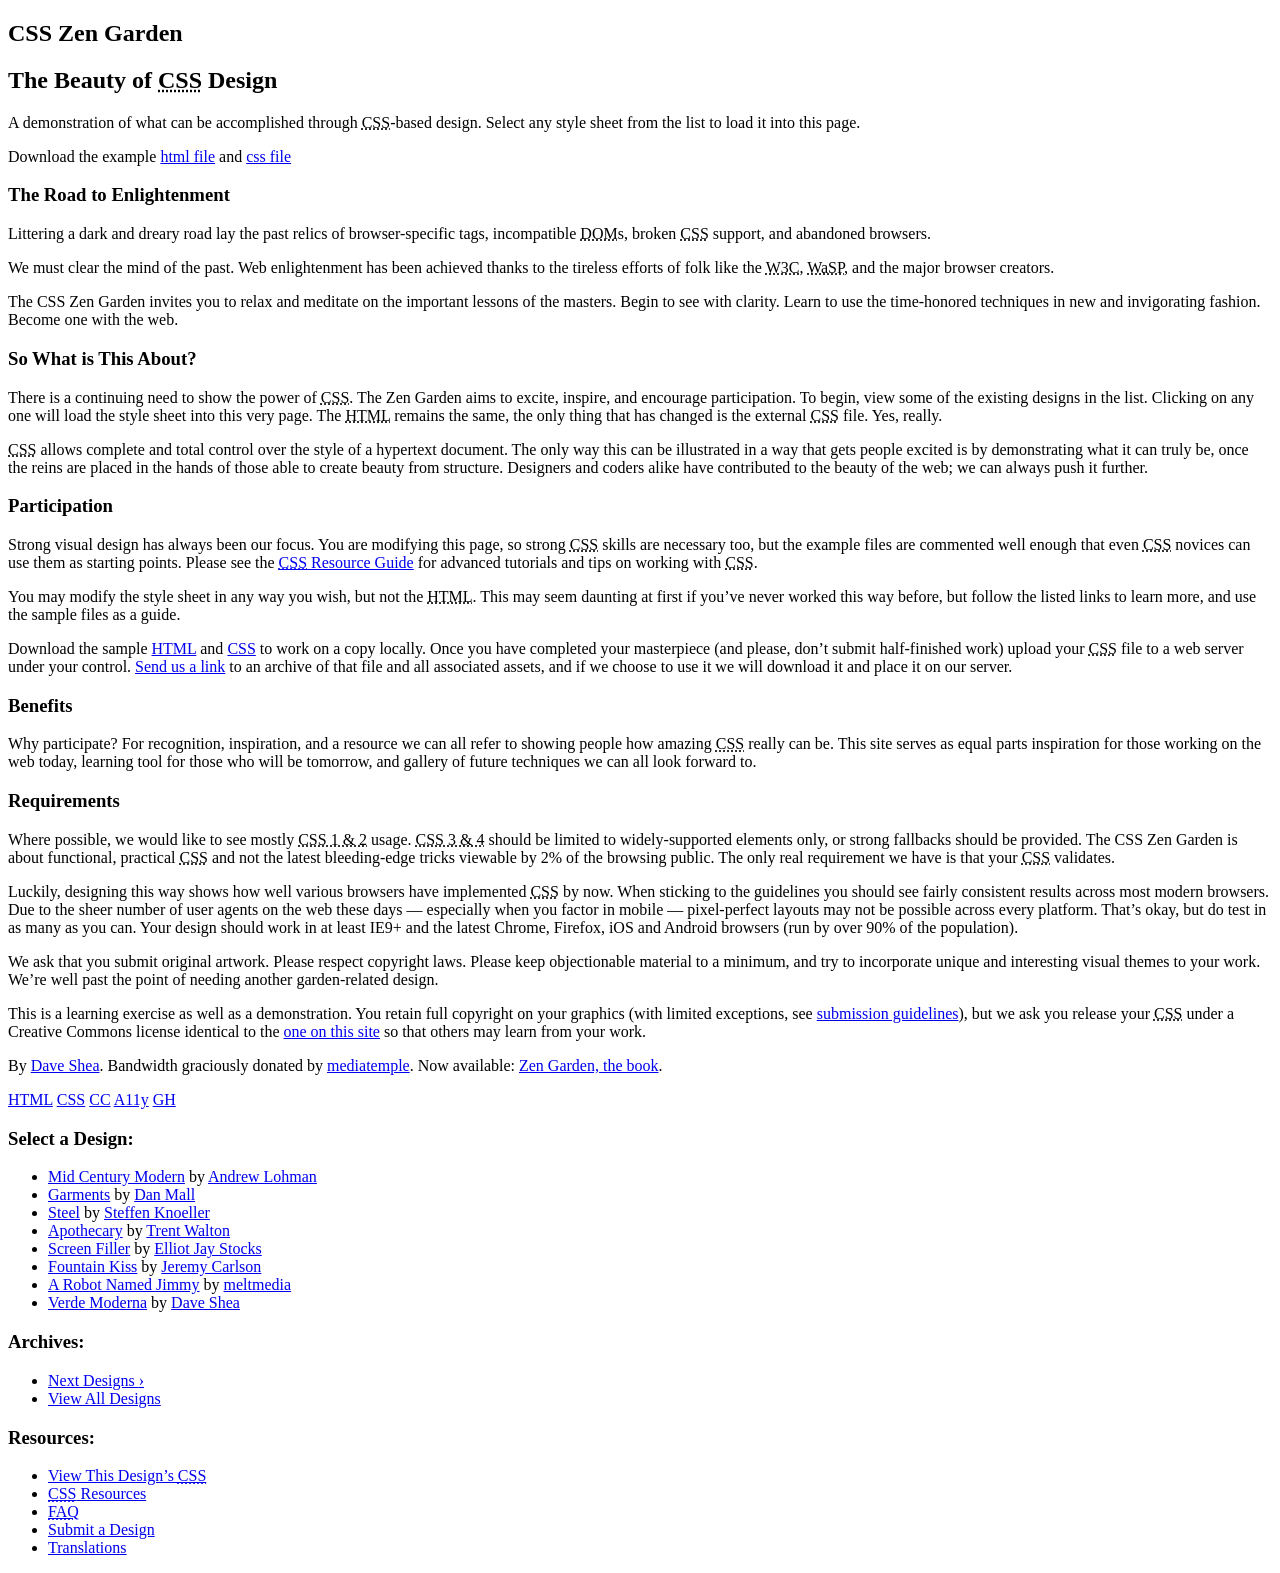
==== zengardensample.html @ d1089e77 "Folders created" ====
<!DOCTYPE html>
<html lang="en">
<head>
	<meta charset="utf-8">
	<title>CSS Zen Garden: The Beauty of CSS Design</title>

	<link rel="stylesheet" media="screen" href="style.css?v=8may2013">
	<link rel="alternate" type="application/rss+xml" title="RSS" href="http://www.csszengarden.com/zengarden.xml">

	<meta name="viewport" content="width=device-width, initial-scale=1.0">
	<meta name="author" content="Dave Shea">
	<meta name="description" content="A demonstration of what can be accomplished visually through CSS-based design.">
	<meta name="robots" content="all">


	<!--[if lt IE 9]>
	<script src="script/html5shiv.js"></script>
	<![endif]-->
</head>

<!--



	View source is a feature, not a bug. Thanks for your curiosity and
	interest in participating!

	Here are the submission guidelines for the new and improved csszengarden.com:

	- CSS3? Of course! Prefix for ALL browsers where necessary.
	- go responsive; test your layout at multiple screen sizes.
	- your browser testing baseline: IE9+, recent Chrome/Firefox/Safari, and iOS/Android
	- Graceful degradation is acceptable, and in fact highly encouraged.
	- use classes for styling. Don't use ids.
	- web fonts are cool, just make sure you have a license to share the files. Hosted 
	  services that are applied via the CSS file (ie. Google Fonts) will work fine, but
	  most that require custom HTML won't. TypeKit is supported, see the readme on this
	  page for usage instructions: https://github.com/mezzoblue/csszengarden.com/

	And a few tips on building your CSS file:

	- use :first-child, :last-child and :nth-child to get at non-classed elements
	- use ::before and ::after to create pseudo-elements for extra styling
	- use multiple background images to apply as many as you need to any element
	- use the Kellum Method for image replacement, if still needed. http://goo.gl/GXxdI
	- don't rely on the extra divs at the bottom. Use ::before and ::after instead.

		
-->

<body id="css-zen-garden">
<div class="page-wrapper">

	<section class="intro" id="zen-intro">
		<header role="banner">
			<h1>CSS Zen Garden</h1>
			<h2>The Beauty of <abbr title="Cascading Style Sheets">CSS</abbr> Design</h2>
		</header>

		<div class="summary" id="zen-summary" role="article">
			<p>A demonstration of what can be accomplished through <abbr title="Cascading Style Sheets">CSS</abbr>-based design. Select any style sheet from the list to load it into this page.</p>
			<p>Download the example <a href="/examples/index" title="This page's source HTML code, not to be modified.">html file</a> and <a href="/examples/style.css" title="This page's sample CSS, the file you may modify.">css file</a></p>
		</div>

		<div class="preamble" id="zen-preamble" role="article">
			<h3>The Road to Enlightenment</h3>
			<p>Littering a dark and dreary road lay the past relics of browser-specific tags, incompatible <abbr title="Document Object Model">DOM</abbr>s, broken <abbr title="Cascading Style Sheets">CSS</abbr> support, and abandoned browsers.</p>
			<p>We must clear the mind of the past. Web enlightenment has been achieved thanks to the tireless efforts of folk like the <abbr title="World Wide Web Consortium">W3C</abbr>, <abbr title="Web Standards Project">WaSP</abbr>, and the major browser creators.</p>
			<p>The CSS Zen Garden invites you to relax and meditate on the important lessons of the masters. Begin to see with clarity. Learn to use the time-honored techniques in new and invigorating fashion. Become one with the web.</p>
		</div>
	</section>

	<div class="main supporting" id="zen-supporting" role="main">
		<div class="explanation" id="zen-explanation" role="article">
			<h3>So What is This About?</h3>
			<p>There is a continuing need to show the power of <abbr title="Cascading Style Sheets">CSS</abbr>. The Zen Garden aims to excite, inspire, and encourage participation. To begin, view some of the existing designs in the list. Clicking on any one will load the style sheet into this very page. The <abbr title="HyperText Markup Language">HTML</abbr> remains the same, the only thing that has changed is the external <abbr title="Cascading Style Sheets">CSS</abbr> file. Yes, really.</p>
			<p><abbr title="Cascading Style Sheets">CSS</abbr> allows complete and total control over the style of a hypertext document. The only way this can be illustrated in a way that gets people excited is by demonstrating what it can truly be, once the reins are placed in the hands of those able to create beauty from structure. Designers and coders alike have contributed to the beauty of the web; we can always push it further.</p>
		</div>

		<div class="participation" id="zen-participation" role="article">
			<h3>Participation</h3>
			<p>Strong visual design has always been our focus. You are modifying this page, so strong <abbr title="Cascading Style Sheets">CSS</abbr> skills are necessary too, but the example files are commented well enough that even <abbr title="Cascading Style Sheets">CSS</abbr> novices can use them as starting points. Please see the <a href="http://www.mezzoblue.com/zengarden/resources/" title="A listing of CSS-related resources"><abbr title="Cascading Style Sheets">CSS</abbr> Resource Guide</a> for advanced tutorials and tips on working with <abbr title="Cascading Style Sheets">CSS</abbr>.</p>
			<p>You may modify the style sheet in any way you wish, but not the <abbr title="HyperText Markup Language">HTML</abbr>. This may seem daunting at first if you&#8217;ve never worked this way before, but follow the listed links to learn more, and use the sample files as a guide.</p>
			<p>Download the sample <a href="/examples/index" title="This page's source HTML code, not to be modified.">HTML</a> and <a href="/examples/style.css" title="This page's sample CSS, the file you may modify.">CSS</a> to work on a copy locally. Once you have completed your masterpiece (and please, don&#8217;t submit half-finished work) upload your <abbr title="Cascading Style Sheets">CSS</abbr> file to a web server under your control. <a href="http://www.mezzoblue.com/zengarden/submit/" title="Use the contact form to send us your CSS file">Send us a link</a> to an archive of that file and all associated assets, and if we choose to use it we will download it and place it on our server.</p>
		</div>

		<div class="benefits" id="zen-benefits" role="article">
			<h3>Benefits</h3>
			<p>Why participate? For recognition, inspiration, and a resource we can all refer to showing people how amazing <abbr title="Cascading Style Sheets">CSS</abbr> really can be. This site serves as equal parts inspiration for those working on the web today, learning tool for those who will be tomorrow, and gallery of future techniques we can all look forward to.</p>
		</div>

		<div class="requirements" id="zen-requirements" role="article">
			<h3>Requirements</h3>
			<p>Where possible, we would like to see mostly <abbr title="Cascading Style Sheets, levels 1 and 2">CSS 1 &amp; 2</abbr> usage. <abbr title="Cascading Style Sheets, levels 3 and 4">CSS 3 &amp; 4</abbr> should be limited to widely-supported elements only, or strong fallbacks should be provided. The CSS Zen Garden is about functional, practical <abbr title="Cascading Style Sheets">CSS</abbr> and not the latest bleeding-edge tricks viewable by 2% of the browsing public. The only real requirement we have is that your <abbr title="Cascading Style Sheets">CSS</abbr> validates.</p>
			<p>Luckily, designing this way shows how well various browsers have implemented <abbr title="Cascading Style Sheets">CSS</abbr> by now. When sticking to the guidelines you should see fairly consistent results across most modern browsers. Due to the sheer number of user agents on the web these days &#8212; especially when you factor in mobile &#8212; pixel-perfect layouts may not be possible across every platform. That&#8217;s okay, but do test in as many as you can. Your design should work in at least IE9+ and the latest Chrome, Firefox, iOS and Android browsers (run by over 90% of the population).</p>
			<p>We ask that you submit original artwork. Please respect copyright laws. Please keep objectionable material to a minimum, and try to incorporate unique and interesting visual themes to your work. We&#8217;re well past the point of needing another garden-related design.</p>
			<p>This is a learning exercise as well as a demonstration. You retain full copyright on your graphics (with limited exceptions, see <a href="http://www.mezzoblue.com/zengarden/submit/guidelines/">submission guidelines</a>), but we ask you release your <abbr title="Cascading Style Sheets">CSS</abbr> under a Creative Commons license identical to the <a href="http://creativecommons.org/licenses/by-nc-sa/3.0/" title="View the Zen Garden's license information.">one on this site</a> so that others may learn from your work.</p>
			<p role="contentinfo">By <a href="http://www.mezzoblue.com/">Dave Shea</a>. Bandwidth graciously donated by <a href="http://www.mediatemple.net/">mediatemple</a>. Now available: <a href="http://www.amazon.com/exec/obidos/ASIN/0321303474/mezzoblue-20/">Zen Garden, the book</a>.</p>
		</div>

		<footer>
			<a href="http://validator.w3.org/check/referer" title="Check the validity of this site&#8217;s HTML" class="zen-validate-html">HTML</a>
			<a href="http://jigsaw.w3.org/css-validator/check/referer" title="Check the validity of this site&#8217;s CSS" class="zen-validate-css">CSS</a>
			<a href="http://creativecommons.org/licenses/by-nc-sa/3.0/" title="View the Creative Commons license of this site: Attribution-NonCommercial-ShareAlike." class="zen-license">CC</a>
			<a href="http://mezzoblue.com/zengarden/faq/#aaa" title="Read about the accessibility of this site" class="zen-accessibility">A11y</a>
			<a href="https://github.com/mezzoblue/csszengarden.com" title="Fork this site on Github" class="zen-github">GH</a>
		</footer>

	</div>


	<aside class="sidebar" role="complementary">
		<div class="wrapper">

			<div class="design-selection" id="design-selection">
				<h3 class="select">Select a Design:</h3>
				<nav role="navigation">
					<ul>
					<li>
						<a href="/221/" class="design-name">Mid Century Modern</a> by						<a href="http://andrewlohman.com/" class="designer-name">Andrew Lohman</a>
					</li>					<li>
						<a href="/220/" class="design-name">Garments</a> by						<a href="http://danielmall.com/" class="designer-name">Dan Mall</a>
					</li>					<li>
						<a href="/219/" class="design-name">Steel</a> by						<a href="http://steffen-knoeller.de" class="designer-name">Steffen Knoeller</a>
					</li>					<li>
						<a href="/218/" class="design-name">Apothecary</a> by						<a href="http://trentwalton.com" class="designer-name">Trent Walton</a>
					</li>					<li>
						<a href="/217/" class="design-name">Screen Filler</a> by						<a href="http://elliotjaystocks.com/" class="designer-name">Elliot Jay Stocks</a>
					</li>					<li>
						<a href="/216/" class="design-name">Fountain Kiss</a> by						<a href="http://jeremycarlson.com" class="designer-name">Jeremy Carlson</a>
					</li>					<li>
						<a href="/215/" class="design-name">A Robot Named Jimmy</a> by						<a href="http://meltmedia.com/" class="designer-name">meltmedia</a>
					</li>					<li>
						<a href="/214/" class="design-name">Verde Moderna</a> by						<a href="http://www.mezzoblue.com/" class="designer-name">Dave Shea</a>
					</li>					</ul>
				</nav>
			</div>

			<div class="design-archives" id="design-archives">
				<h3 class="archives">Archives:</h3>
				<nav role="navigation">
					<ul>
						<li class="next">
							<a href="/214/page1">
								Next Designs <span class="indicator">&rsaquo;</span>
							</a>
						</li>
						<li class="viewall">
							<a href="http://www.mezzoblue.com/zengarden/alldesigns/" title="View every submission to the Zen Garden.">
								View All Designs							</a>
						</li>
					</ul>
				</nav>
			</div>

			<div class="zen-resources" id="zen-resources">
				<h3 class="resources">Resources:</h3>
				<ul>
					<li class="view-css">
						<a href="style.css" title="View the source CSS file of the currently-viewed design.">
							View This Design&#8217;s <abbr title="Cascading Style Sheets">CSS</abbr>						</a>
					</li>
					<li class="css-resources">
						<a href="http://www.mezzoblue.com/zengarden/resources/" title="Links to great sites with information on using CSS.">
							<abbr title="Cascading Style Sheets">CSS</abbr> Resources						</a>
					</li>
					<li class="zen-faq">
						<a href="http://www.mezzoblue.com/zengarden/faq/" title="A list of Frequently Asked Questions about the Zen Garden.">
							<abbr title="Frequently Asked Questions">FAQ</abbr>						</a>
					</li>
					<li class="zen-submit">
						<a href="http://www.mezzoblue.com/zengarden/submit/" title="Send in your own CSS file.">
							Submit a Design						</a>
					</li>
					<li class="zen-translations">
						<a href="http://www.mezzoblue.com/zengarden/translations/" title="View translated versions of this page.">
							Translations						</a>
					</li>
				</ul>
			</div>
		</div>
	</aside>


</div>

<!--

	These superfluous divs/spans were originally provided as catch-alls to add extra imagery.
	These days we have full ::before and ::after support, favour using those instead.
	These only remain for historical design compatibility. They might go away one day.
		
-->
<div class="extra1" role="presentation"></div><div class="extra2" role="presentation"></div><div class="extra3" role="presentation"></div>
<div class="extra4" role="presentation"></div><div class="extra5" role="presentation"></div><div class="extra6" role="presentation"></div>

</body>
</html>
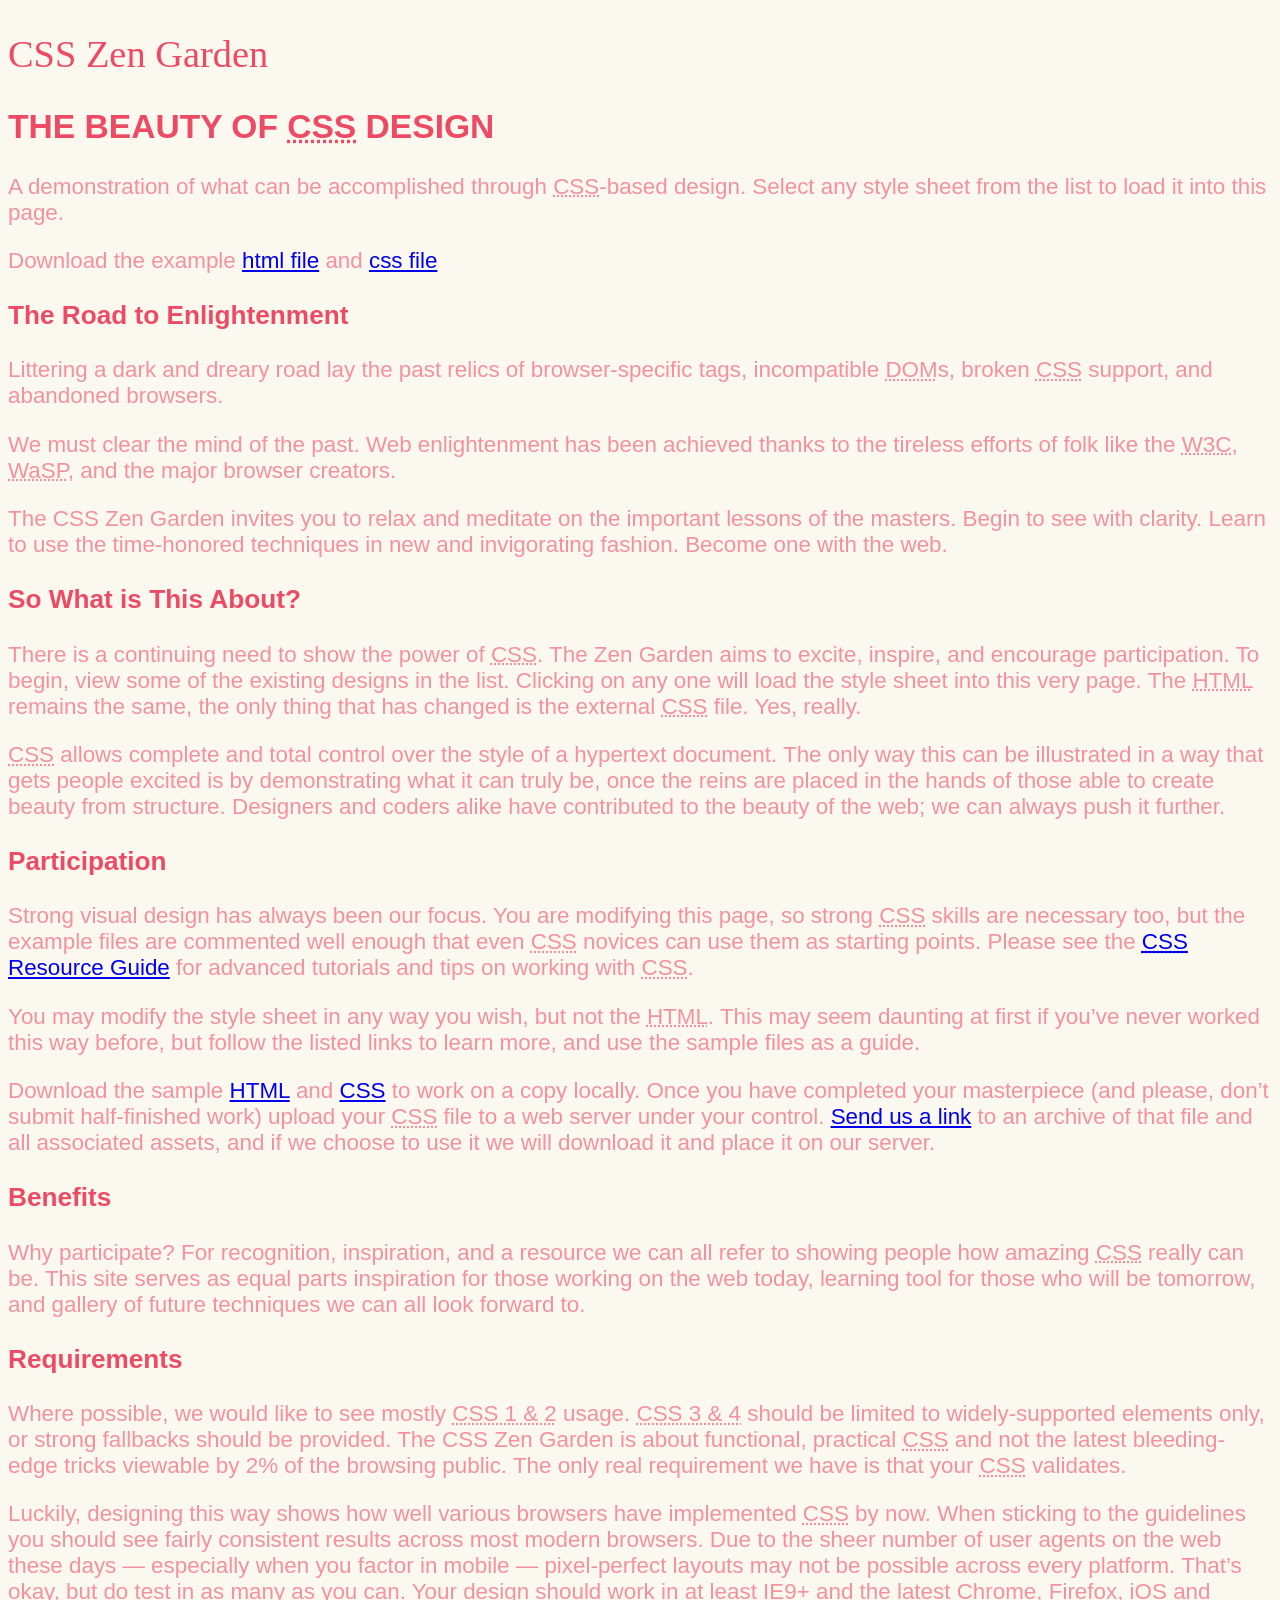
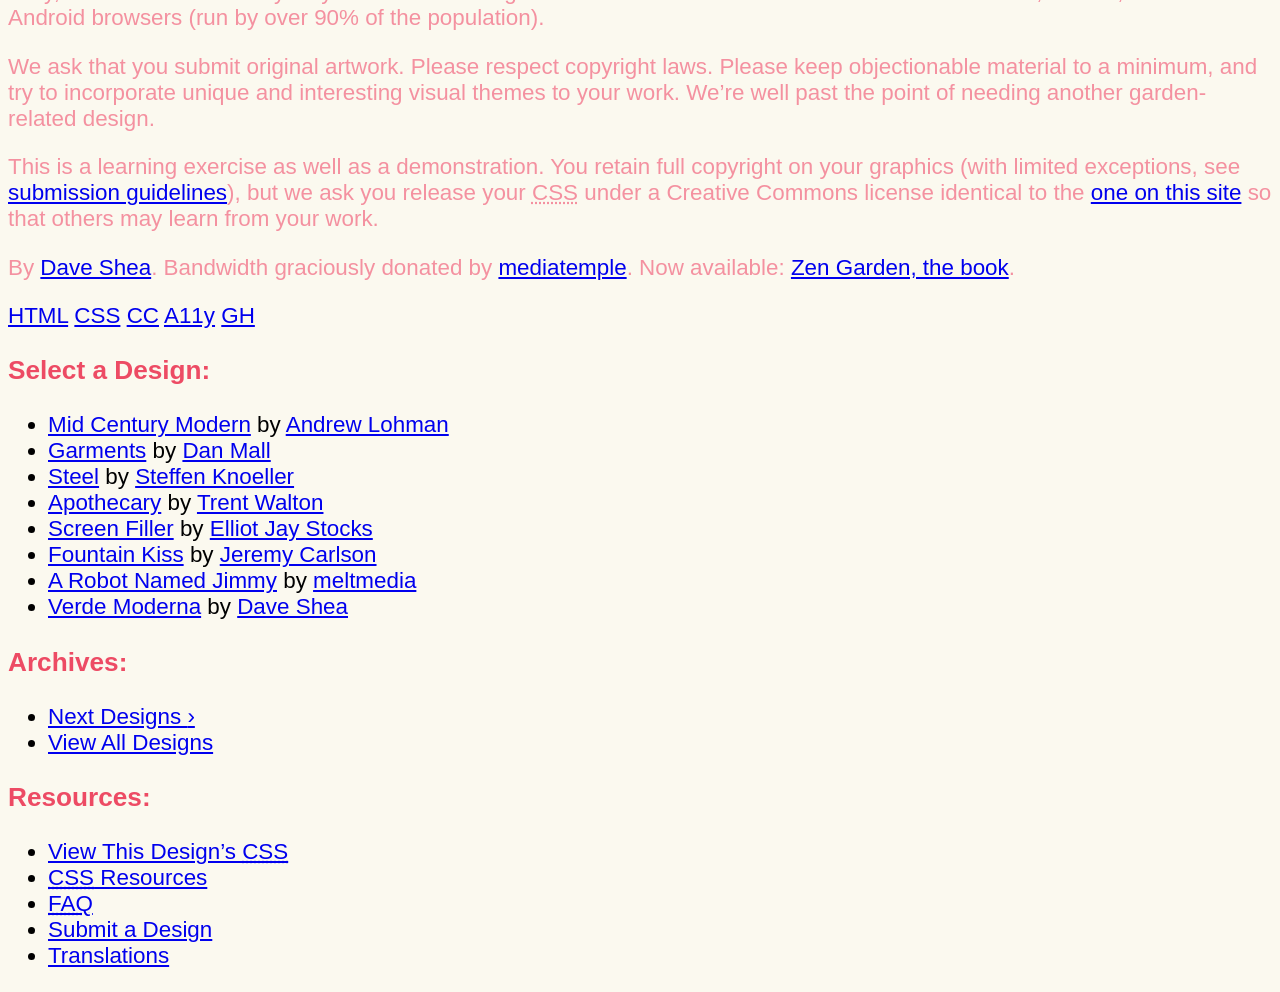
==== commit 3086de42: "compiled css, rearranged folders a little bit more intuitively" ====
--- a/zengardensample.html
+++ b/zengardensample.html
@@ -4,7 +4,7 @@
 	<meta charset="utf-8">
 	<title>CSS Zen Garden: The Beauty of CSS Design</title>
 
-	<link rel="stylesheet" media="screen" href="style.css?v=8may2013">
+	<link rel="stylesheet" media="screen" href="css/main.css">
 	<link rel="alternate" type="application/rss+xml" title="RSS" href="http://www.csszengarden.com/zengarden.xml">
 
 	<meta name="viewport" content="width=device-width, initial-scale=1.0">
--- a/css/main.css
+++ b/css/main.css
@@ -0,0 +1,37 @@
+body {
+  background-color: #FBF9EF;
+}
+
+/* -------------------------------- 
+
+xTypography 
+
+-------------------------------- */
+body {
+  font-family: "Poppins", sans-serif;
+  font-size: 1.4rem;
+}
+
+h1 {
+  font-family: "Pacifico", cursive;
+  color: #ed4b64;
+  font-size: 2.4rem;
+  font-weight: 300;
+}
+
+h2 {
+  color: #ed4b64;
+  font-weight: bold;
+  text-transform: uppercase;
+}
+
+h3 {
+  color: #ed4b64;
+  font-weight: bold;
+}
+
+p {
+  color: #f491a0;
+}
+
+/*# sourceMappingURL=main.css.map */
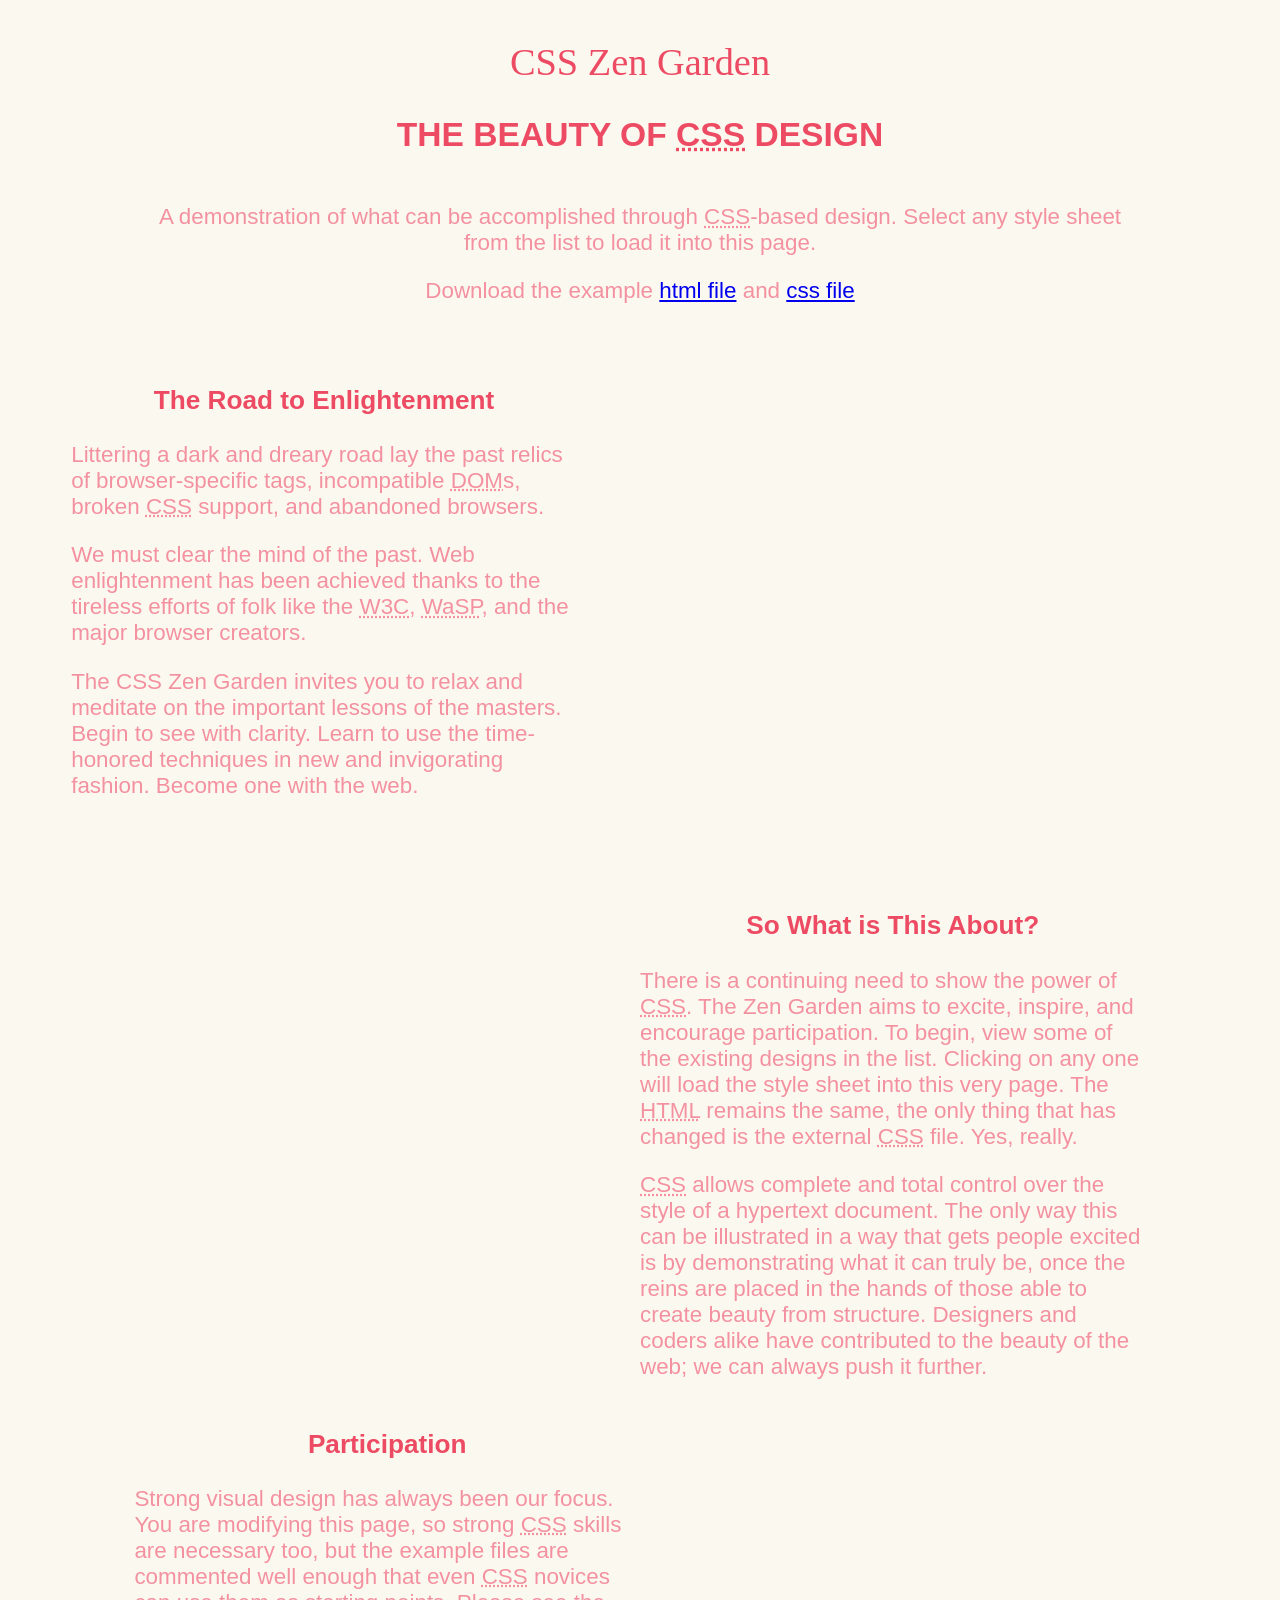
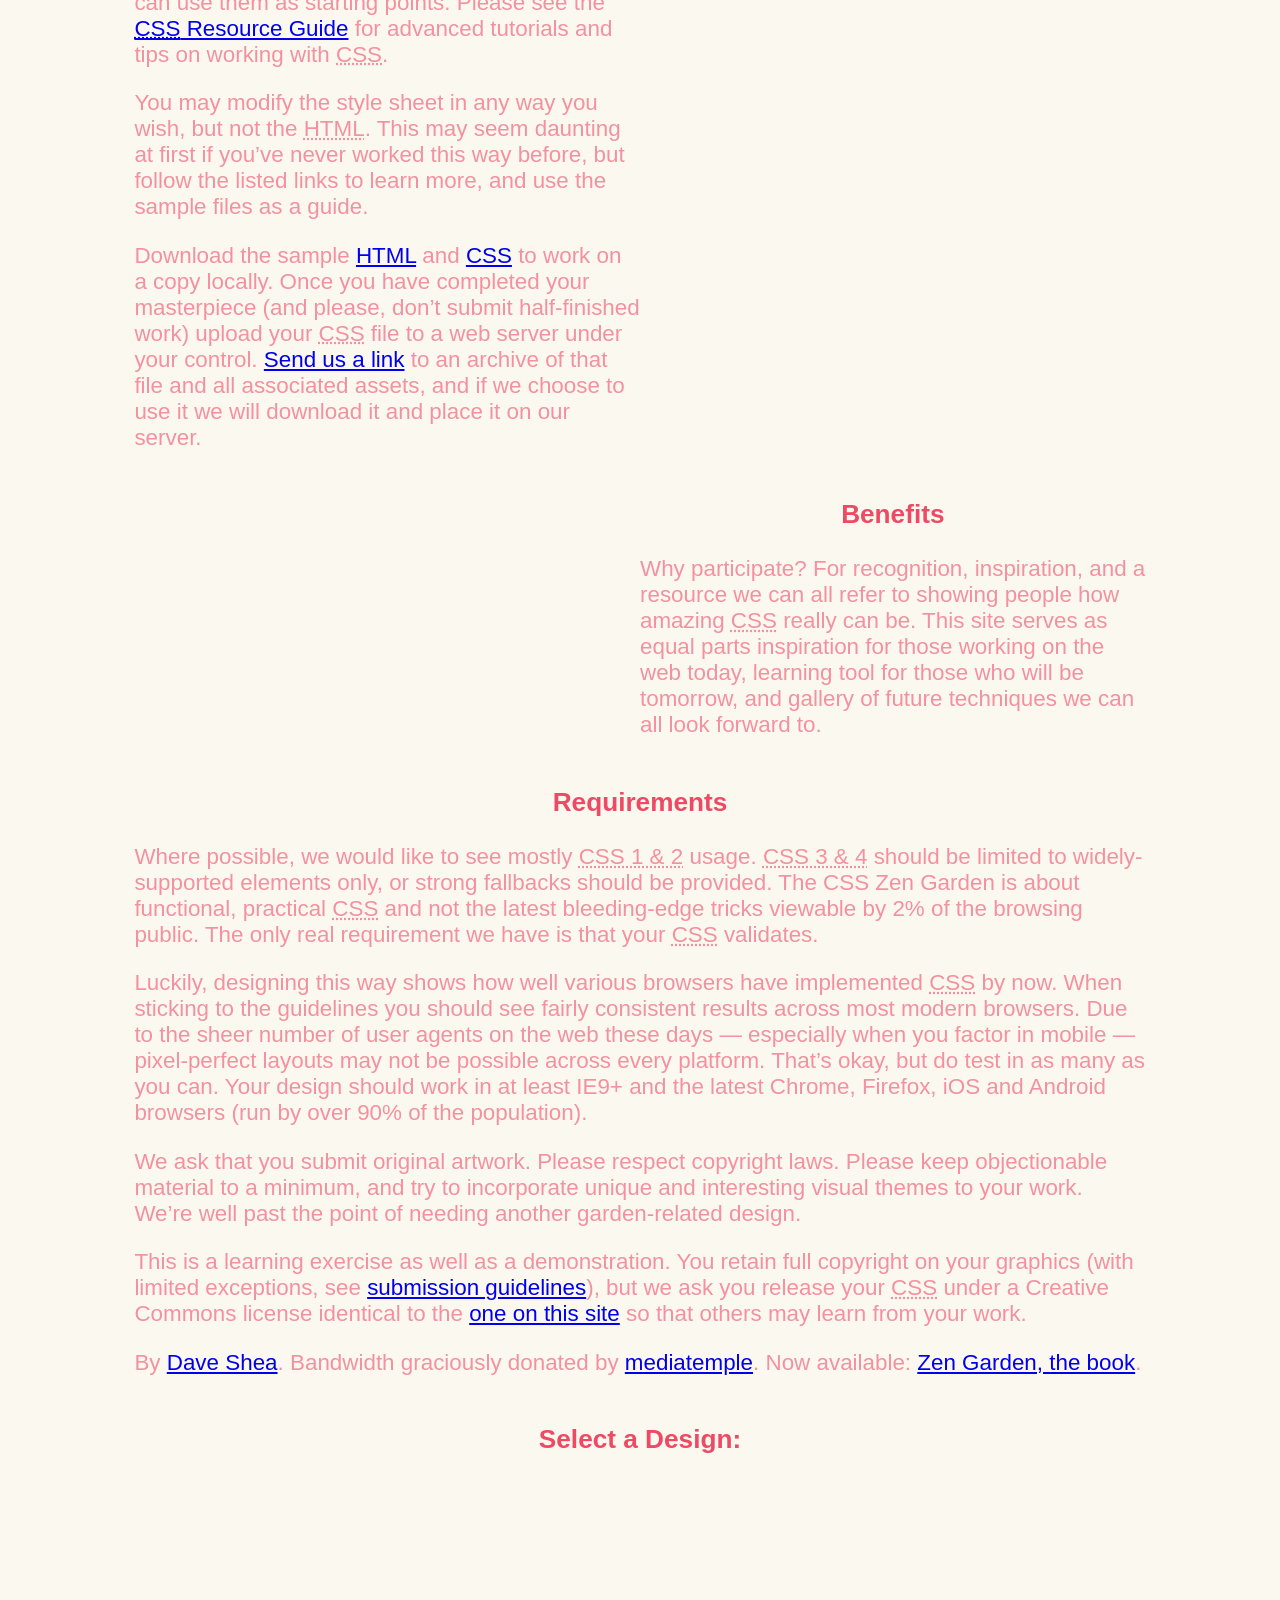
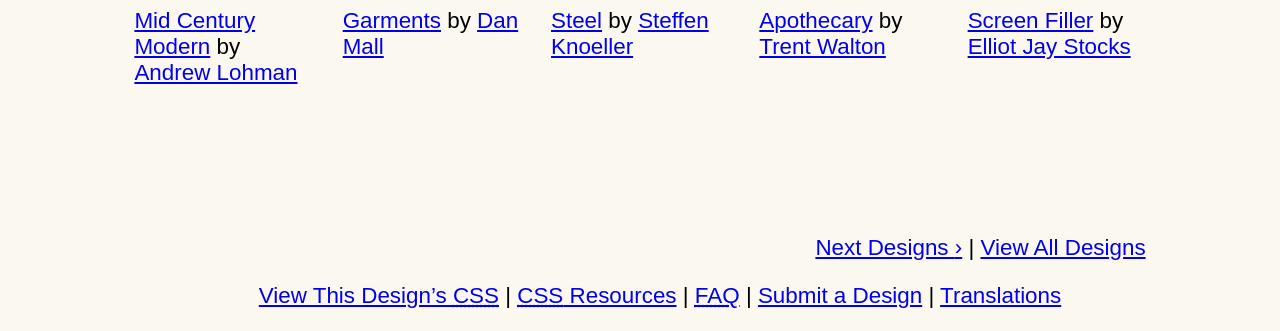
==== commit 9ce4b358: "Layout" ====
--- a/zengardensample.html
+++ b/zengardensample.html
@@ -70,7 +70,7 @@
 		</div>
 	</section>
 
-	<div class="main supporting" id="zen-supporting" role="main">
+	<div class="main-supporting" id="zen-supporting" role="main">
 		<div class="explanation" id="zen-explanation" role="article">
 			<h3>So What is This About?</h3>
 			<p>There is a continuing need to show the power of <abbr title="Cascading Style Sheets">CSS</abbr>. The Zen Garden aims to excite, inspire, and encourage participation. To begin, view some of the existing designs in the list. Clicking on any one will load the style sheet into this very page. The <abbr title="HyperText Markup Language">HTML</abbr> remains the same, the only thing that has changed is the external <abbr title="Cascading Style Sheets">CSS</abbr> file. Yes, really.</p>
--- a/css/main.css
+++ b/css/main.css
@@ -34,4 +34,116 @@
   color: #f491a0;
 }
 
+.intro header, .summary {
+  text-align: center;
+  padding: 0 10%;
+}
+
+.preamble {
+  padding: 5% 10% 0 10%;
+}
+
+.preamble h3 {
+  text-align: center;
+}
+
+.main-supporting {
+  padding: 5% 10% 0 10%;
+}
+
+.main-supporting h3 {
+  text-align: center;
+}
+
+footer {
+  text-align: center;
+}
+
+.design-selection h3 {
+  text-align: center;
+}
+
+.design-selection ul {
+  display: grid;
+  grid-template-columns: repeat(5, 1fr);
+  list-style: none;
+  grid-gap: 3%;
+  padding: 10%;
+  justify-items: center;
+}
+
+.design-selection li:nth-child(n+6) {
+  display: none;
+}
+
+.zen-resources h3, .design-archives h3 {
+  display: none;
+}
+
+.design-archives ul {
+  text-align: right;
+  padding-right: 10%;
+}
+
+.design-archives li {
+  display: inline-block;
+}
+
+.zen-resources ul {
+  text-align: center;
+}
+
+.zen-resources li {
+  display: inline-block;
+  float: none;
+}
+
+.zen-resources li + li::before {
+  content: " | ";
+}
+
+.design-archives li + li::before {
+  content: " | ";
+}
+
+@media screen and (min-width: 600px) {
+  .intro {
+    display: grid;
+    grid-template-columns: repeat(2, 1fr);
+  }
+
+  .summary, header {
+    grid-column: 1/span 2;
+  }
+
+  .main-supporting {
+    display: grid;
+    grid-template-columns: repeat(2, 1fr);
+  }
+
+  .explanation {
+    grid-column: 2;
+    grid-row: 1;
+  }
+
+  .participation {
+    grid-area: 1;
+    grid-row: 2;
+  }
+
+  .benefits {
+    grid-column-start: 2;
+    grid-row: 3;
+  }
+
+  .requirements {
+    grid-column: 1/span 2;
+    grid-row: 4;
+  }
+
+  footer {
+    display: none;
+  }
+}
+
 /*# sourceMappingURL=main.css.map */
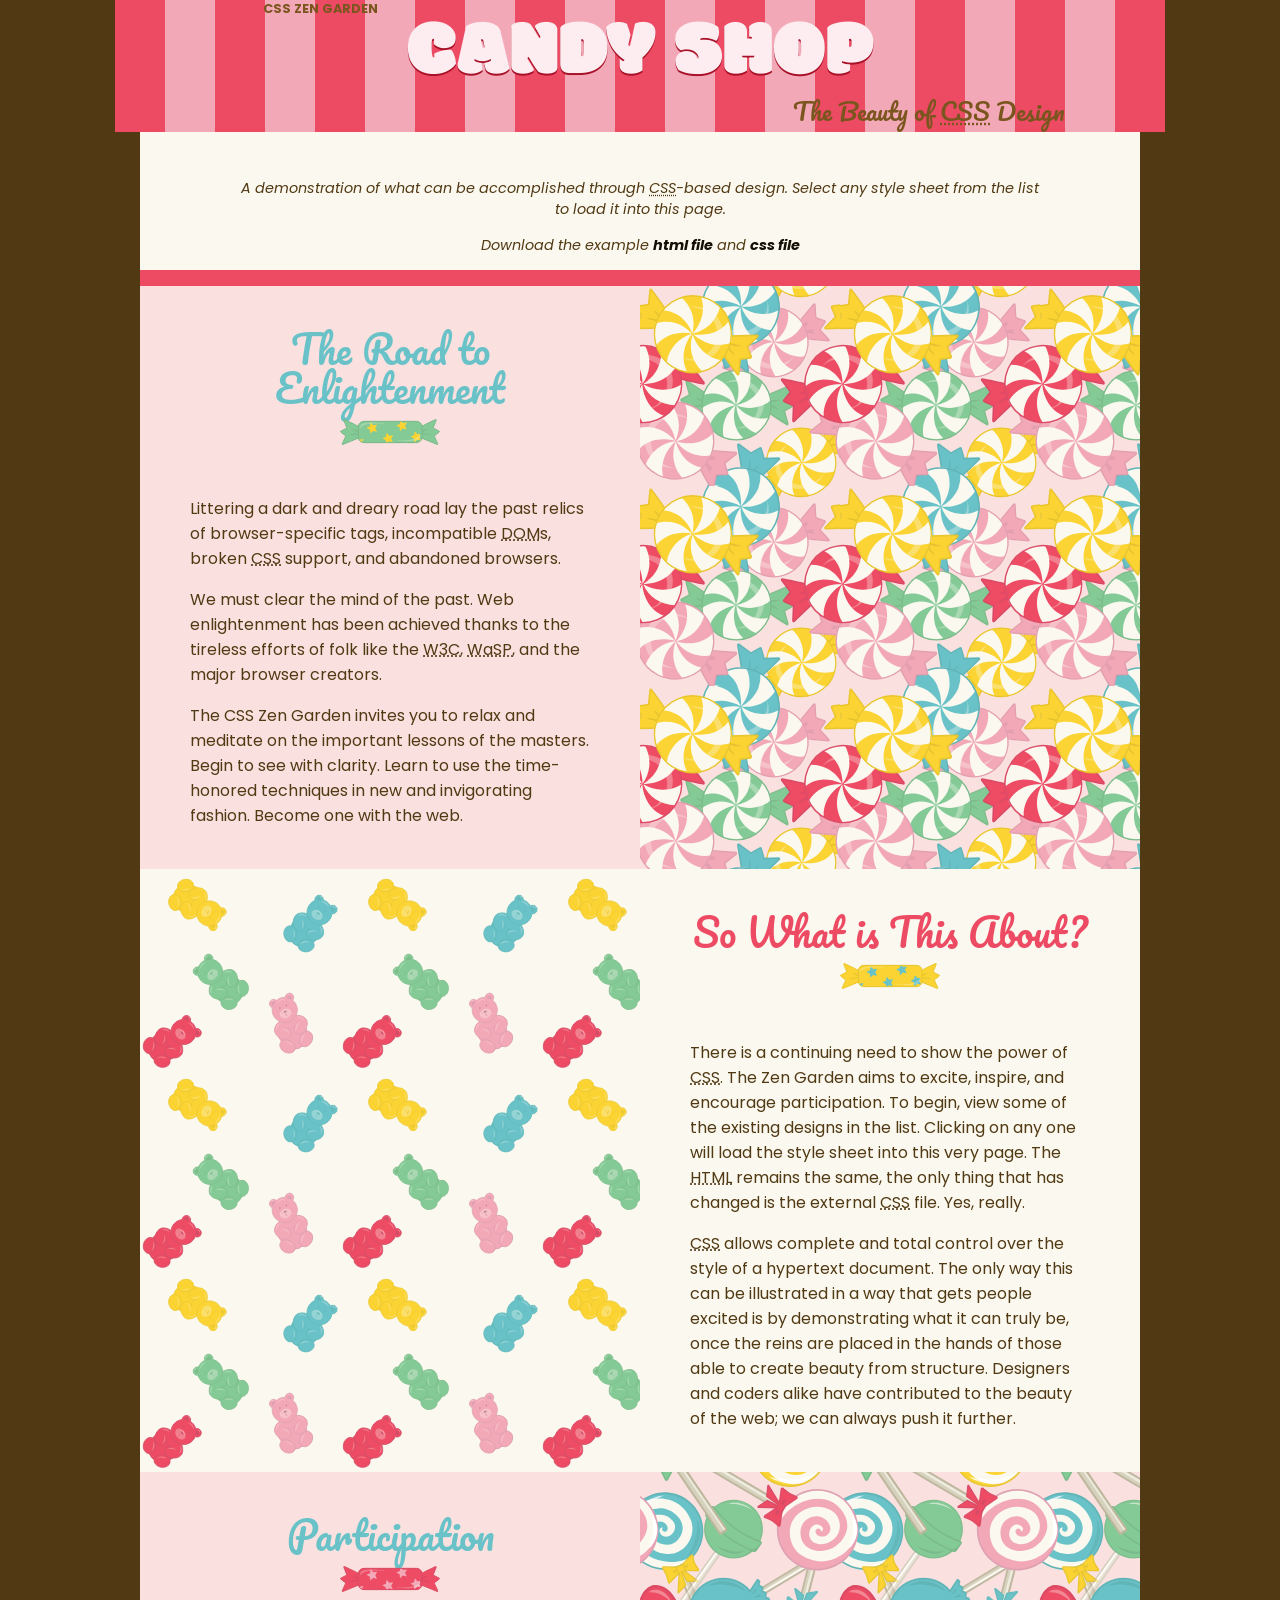
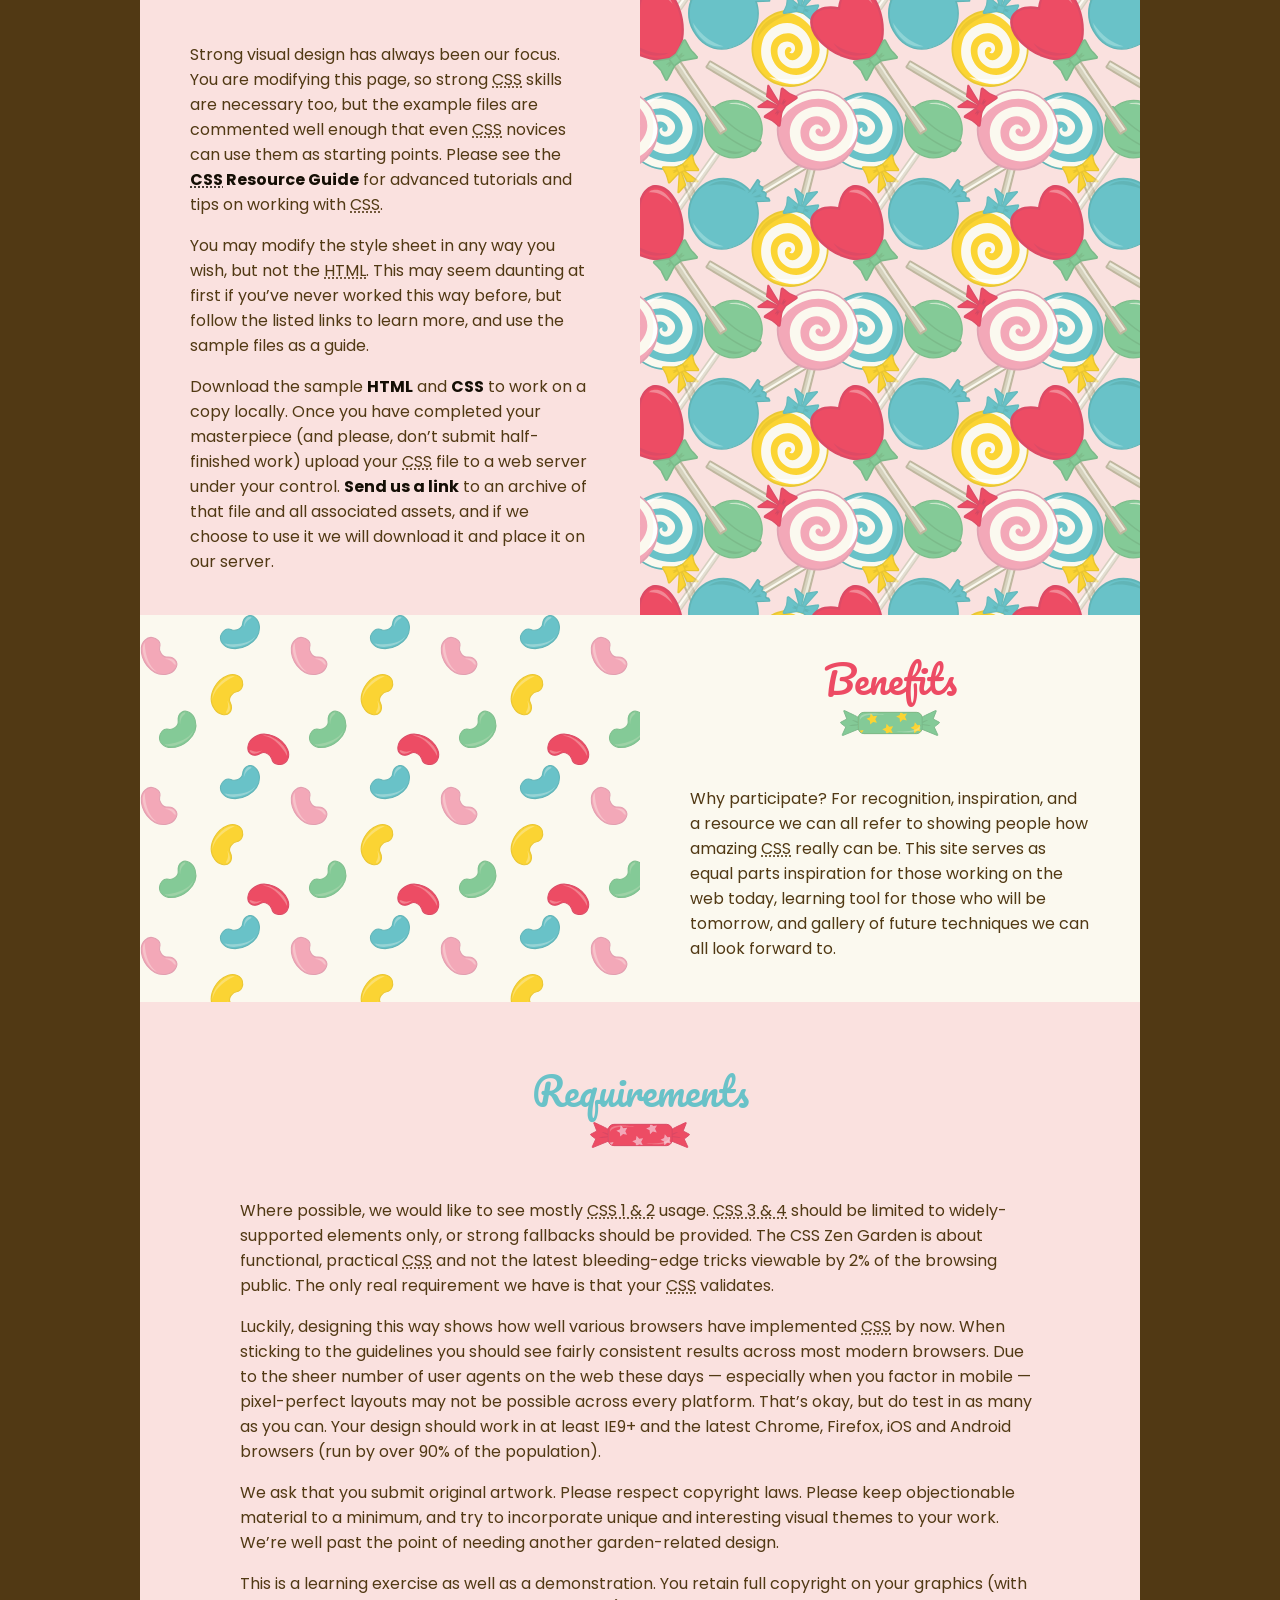
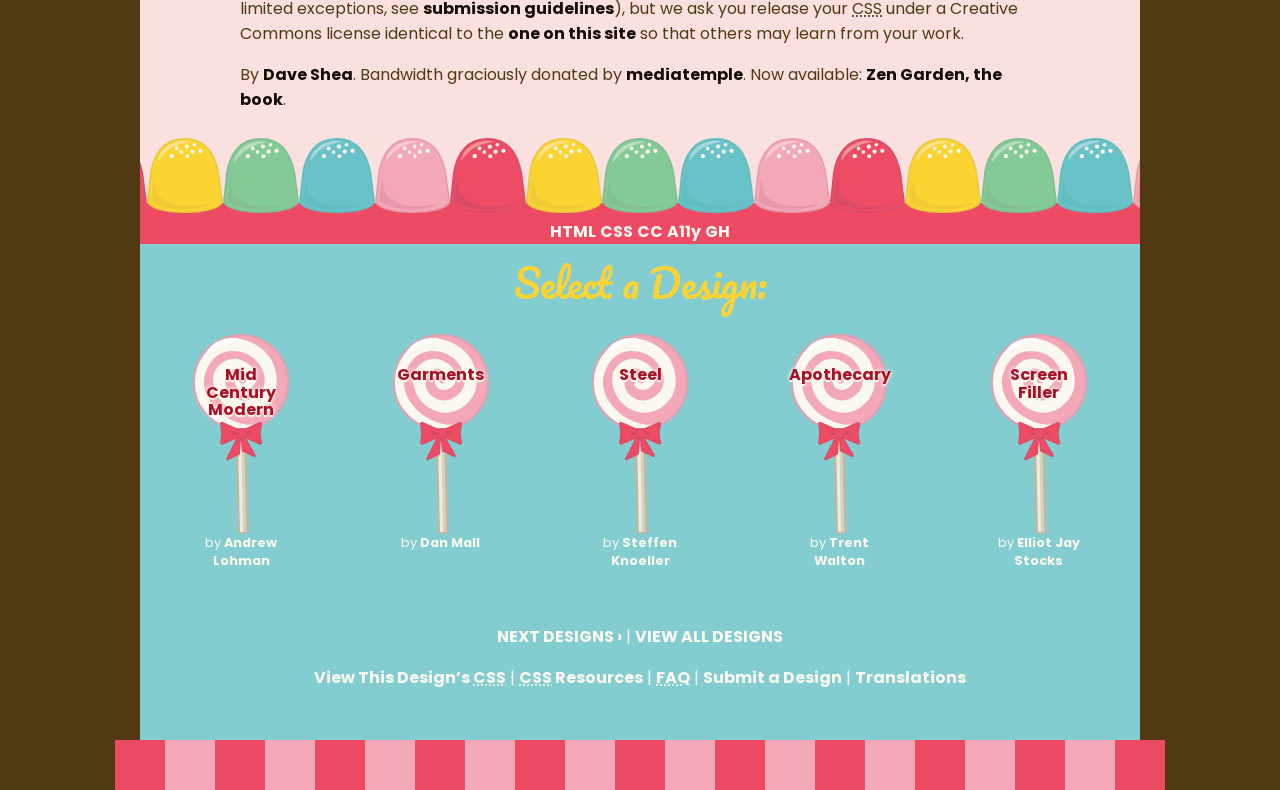
==== commit e446427f: "updated with heading commetns for partials" ====
--- a/zengardensample.html
+++ b/zengardensample.html
@@ -4,7 +4,7 @@
 	<meta charset="utf-8">
 	<title>CSS Zen Garden: The Beauty of CSS Design</title>
 
-	<link rel="stylesheet" media="screen" href="css/main.css">
+	<link rel="stylesheet" media="screen" href="css/style.css">
 	<link rel="alternate" type="application/rss+xml" title="RSS" href="http://www.csszengarden.com/zengarden.xml">
 
 	<meta name="viewport" content="width=device-width, initial-scale=1.0">
@@ -70,7 +70,7 @@
 		</div>
 	</section>
 
-	<div class="main-supporting" id="zen-supporting" role="main">
+	<div class="main supporting" id="zen-supporting" role="main">
 		<div class="explanation" id="zen-explanation" role="article">
 			<h3>So What is This About?</h3>
 			<p>There is a continuing need to show the power of <abbr title="Cascading Style Sheets">CSS</abbr>. The Zen Garden aims to excite, inspire, and encourage participation. To begin, view some of the existing designs in the list. Clicking on any one will load the style sheet into this very page. The <abbr title="HyperText Markup Language">HTML</abbr> remains the same, the only thing that has changed is the external <abbr title="Cascading Style Sheets">CSS</abbr> file. Yes, really.</p>
--- a/css/style.css
+++ b/css/style.css
@@ -0,0 +1,592 @@
+/*****************************************
+/*     Base Color Scheme                */
+/****************************************/
+@import url("https://fonts.googleapis.com/css?family=Modak|Pacifico|Poppins&display=swap");
+body {
+  background-color: #513914;
+}
+
+.page-wrapper {
+  background-color: #FBF9EF;
+}
+
+p {
+  color: #513914;
+}
+p a {
+  transition: all 0.2s ease-in;
+}
+p a:link, p a:visited {
+  color: #140e05;
+  text-decoration: none;
+  font-weight: bold;
+}
+p a:hover {
+  color: #8e6423;
+  text-decoration: underline;
+}
+p a:active {
+  color: #FBD433;
+}
+p a:focus {
+  border: 1px dotted #513914;
+}
+p::selection {
+  color: #FBF9EF;
+  background: #513914;
+}
+
+.summary {
+  border-bottom: 1rem solid #ed4b64;
+}
+
+.preamble, .participation, .requirements {
+  background-color: rgba(243, 168, 184, 0.3);
+}
+.preamble h3, .participation h3, .requirements h3 {
+  color: #69c2c8;
+}
+
+.sidebar {
+  background-color: rgba(105, 194, 200, 0.8);
+  color: #FBF9EF;
+}
+.sidebar a {
+  transition: all 0.3s ease-in;
+}
+.sidebar a:link, .sidebar a:visited {
+  color: #FBF9EF;
+  text-decoration: none;
+  font-weight: bold;
+}
+.sidebar a:hover {
+  color: #FBD433;
+  text-decoration: underline;
+}
+.sidebar a:active {
+  color: #FBD433;
+}
+.sidebar a:focus {
+  border: 1px dotted #513914;
+}
+
+footer {
+  background-color: #ed4b64;
+  color: #FBF9EF;
+}
+footer a {
+  transition: all 0.3s ease-in;
+}
+footer a:link, footer a:visited {
+  color: #FBF9EF;
+  text-decoration: none;
+  font-weight: bold;
+}
+footer a:hover {
+  color: #FBD433;
+  text-decoration: underline;
+}
+footer a:active {
+  color: #FBD433;
+}
+footer a:focus {
+  border: 1px dotted #513914;
+}
+
+/*****************************************
+/*     Candy Animation Keyframes        */
+/****************************************/
+@keyframes candy-bounce {
+  0% {
+    transform: rotate(-45deg) translateY(5px);
+  }
+  20% {
+    transform: rotate(-90deg) translateY(0px);
+  }
+  40% {
+    transform: rotate(-135deg) translateY(-5px);
+  }
+  60% {
+    transform: rotate(-90deg) translateY(0px);
+  }
+  80% {
+    transform: rotate(-45deg) translateY(5px);
+  }
+  100% {
+    transform: rotate(-45deg) translateY(5px);
+  }
+}
+@keyframes candy-dance {
+  0% {
+    transform: none;
+  }
+  25% {
+    transform: rotate(-15deg);
+  }
+  50% {
+    transform: rotate(0deg);
+  }
+  75% {
+    transform: rotate(15deg);
+  }
+  100% {
+    transform: rotate(0deg);
+  }
+}
+/*****************************************
+/*              Typography              */
+/****************************************/
+body {
+  font-family: "Poppins", sans-serif;
+  font-size: 1rem;
+  color: #69c2c8;
+}
+
+h3 {
+  text-align: center;
+  font-family: "Pacifico", cursive;
+  color: #ed4b64;
+  font-size: 2.4rem;
+  line-height: 2.4rem;
+  font-weight: 300;
+}
+
+h3.select {
+  color: #FBD433;
+  margin: 0;
+  padding: 1.2rem;
+}
+
+.summary {
+  font-size: 0.9rem;
+  font-style: italic;
+}
+
+/*****************************************
+/*     Grid Layout for Small Screens    */
+/****************************************/
+.page-wrapper, .extra1 {
+  max-width: 300px;
+  margin: 0 auto;
+}
+@media screen and (min-width: 450px) {
+  .page-wrapper, .extra1 {
+    max-width: 400px;
+  }
+}
+
+.intro header, .summary {
+  text-align: center;
+  padding: 0 10%;
+}
+
+.summary {
+  margin-top: 2rem;
+}
+
+.preamble, .explanation, .participation, .benefits, .requirements {
+  padding: 5% 10% 75px 10%;
+  position: relative;
+}
+.preamble::after, .explanation::after, .participation::after, .benefits::after, .requirements::after {
+  content: "";
+  display: block;
+  position: absolute;
+  left: 0;
+  bottom: -10px;
+  width: 100%;
+  height: 75px;
+  padding: 0;
+  z-index: 2;
+  background: url(../images/gumdrop-row.svg) center bottom repeat-x;
+}
+.preamble h3, .explanation h3, .participation h3, .benefits h3, .requirements h3 {
+  display: flex;
+  flex-flow: column nowrap;
+  align-items: center;
+  margin-top: 0.5em;
+}
+.preamble h3::after, .explanation h3::after, .participation h3::after, .benefits h3::after, .requirements h3::after {
+  display: block;
+  content: "";
+  width: 100px;
+  height: 50px;
+}
+
+.preamble h3::after {
+  background: url(../images/icons/tootsie-green.svg) center no-repeat;
+}
+
+.explanation h3::after {
+  background: url(../images/icons/tootsie-yellow.svg) center no-repeat;
+}
+
+.participation h3::after {
+  background: url(../images/icons/tootsie-red.svg) center no-repeat;
+}
+
+.benefits h3::after {
+  background: url(../images/icons/tootsie-green.svg) center no-repeat;
+}
+
+.requirements h3::after {
+  background: url(../images/icons/tootsie-red.svg) center no-repeat;
+}
+
+footer {
+  padding-top: 1em;
+  text-align: center;
+}
+
+.wrapper {
+  background: url(../images/lollipop-row.svg) bottom repeat-x, rgba(105, 194, 200, 0.1);
+}
+
+.design-selection ul {
+  display: grid;
+  grid-template-columns: 1fr;
+  list-style: none;
+  grid-gap: 3%;
+  margin-bottom: 3em;
+  padding: 0 10%;
+}
+.design-selection ul li::before {
+  content: "";
+  display: inline-block;
+  height: 22px;
+  width: 22px;
+  background: url(../images/icons/peppermint-red.svg) center no-repeat;
+  background-size: 22px 22px;
+  transform: rotate(-45deg) translateY(5px);
+}
+
+.design-selection li:hover::before {
+  animation: candy-bounce 1s linear infinite;
+}
+
+.design-selection li:nth-child(n+6) {
+  display: none;
+}
+
+.design-archives, .zen-resources {
+  padding-top: 1em;
+}
+.design-archives h3, .zen-resources h3 {
+  display: none;
+}
+.design-archives ul, .zen-resources ul {
+  text-align: center;
+  list-style-type: none;
+  padding: 0;
+  margin: 0;
+}
+.design-archives li, .zen-resources li {
+  display: inline-block;
+}
+.design-archives li + li::before, .zen-resources li + li::before {
+  content: " | ";
+}
+
+.design-archives {
+  text-transform: uppercase;
+}
+
+.zen-resources {
+  padding-bottom: 105px;
+}
+
+/*****************************************
+/*     Grid Layout for Large Screens    */
+/****************************************/
+@media screen and (min-width: 600px) {
+  .page-wrapper, .extra1 {
+    max-width: 800px;
+  }
+}
+@media screen and (min-width: 600px) and (min-width: 1000px) {
+  .page-wrapper, .extra1 {
+    max-width: 1000px;
+  }
+}
+@media screen and (min-width: 600px) {
+  .intro {
+    display: grid;
+    grid-template-columns: repeat(2, 1fr);
+  }
+}
+@media screen and (min-width: 600px) {
+  .summary, header {
+    grid-column: 1/span 2;
+  }
+}
+@media screen and (min-width: 600px) {
+  .main.supporting {
+    display: grid;
+    grid-template-columns: repeat(2, 1fr);
+  }
+}
+@media screen and (min-width: 600px) {
+  .explanation {
+    grid-column: 2;
+    grid-row: 1;
+  }
+}
+@media screen and (min-width: 600px) {
+  .participation {
+    grid-area: 1;
+    grid-row: 2;
+  }
+}
+@media screen and (min-width: 600px) {
+  .benefits {
+    grid-column-start: 2;
+    grid-row: 3;
+  }
+}
+@media screen and (min-width: 600px) {
+  .requirements {
+    grid-column: 1/span 2;
+    grid-row: 4;
+  }
+}
+@media screen and (min-width: 600px) {
+  footer {
+    grid-column: 1/span 2;
+    grid-row: 5;
+  }
+}
+@media screen and (min-width: 600px) {
+  .preamble, .participation {
+    padding-bottom: 5%;
+  }
+  .preamble::after, .participation::after {
+    content: "";
+    display: block;
+    position: absolute;
+    left: 100%;
+    top: 0;
+    width: 100%;
+    height: 100%;
+    padding: 0;
+  }
+}
+@media screen and (min-width: 600px) {
+  .explanation, .benefits {
+    padding-bottom: 5%;
+  }
+  .explanation::after, .benefits::after {
+    content: "";
+    display: block;
+    position: absolute;
+    left: -100%;
+    top: 0;
+    width: 100%;
+    height: 100%;
+    padding: 0;
+  }
+}
+@media screen and (min-width: 600px) {
+  .preamble::after {
+    background: url(../images/peppermint-block.svg) repeat;
+    background-size: 200px 200px;
+    background-color: rgba(243, 168, 184, 0.3);
+  }
+}
+@media screen and (min-width: 600px) {
+  .explanation::after {
+    background: url(../images/gummybear-block.svg) repeat;
+    background-size: 200px 200px;
+  }
+}
+@media screen and (min-width: 600px) {
+  .participation::after {
+    background: url(../images/lolly-block.svg) repeat;
+    background-size: 200px 200px;
+    background-color: rgba(243, 168, 184, 0.3);
+  }
+}
+@media screen and (min-width: 600px) {
+  .benefits::after {
+    background: url(../images/jellybean-block.svg) repeat;
+    background-size: 150px 150px;
+  }
+}
+@media screen and (min-width: 600px) {
+  .preamble:hover h3, .explanation:hover h3, .participation:hover h3, .benefits:hover h3, .requirements:hover h3 {
+    text-shadow: 2px 2px 3px #fce47e;
+  }
+  .preamble:hover h3::after, .explanation:hover h3::after, .participation:hover h3::after, .benefits:hover h3::after, .requirements:hover h3::after {
+    opacity: 100%;
+    animation: candy-dance 1s linear infinite;
+  }
+}
+@media screen and (min-width: 600px) {
+  .design-selection ul {
+    display: grid;
+    grid-template-columns: repeat(5, 1fr);
+    grid-gap: 3%;
+    justify-items: center;
+    padding: 0 1rem;
+  }
+}
+@media screen and (min-width: 600px) {
+  .wrapper {
+    background: rgba(105, 194, 200, 0.1);
+  }
+}
+@media screen and (min-width: 600px) {
+  .zen-resources {
+    padding-bottom: 50px;
+  }
+}
+/*****************************************
+/*     Scalloped Header and Title       */
+/****************************************/
+.intro header {
+  position: relative;
+  margin: 0 -25px 0 -25px;
+  background: repeating-linear-gradient(to right, #ed4b64, #ed4b64 50px, #f3a8b8 50px, #f3a8b8 100px);
+}
+.intro header::after {
+  display: block;
+  position: absolute;
+  content: " ";
+  width: 100%;
+  height: 50px;
+  background-size: 100px 25px;
+  background-image: url("http://kimiswhimsies.com/images/scallop.svg");
+  background-repeat: repeat-x;
+  bottom: -50px;
+  left: 0;
+}
+
+.intro header h1 {
+  font-family: "Poppins", sans-serif;
+  text-transform: uppercase;
+  text-align: left;
+  font-size: 0.8rem;
+  margin: 0 0 0 3rem;
+  color: #7a561e;
+}
+.intro header h1:after {
+  display: block;
+  margin-left: -3rem;
+  text-align: center;
+  content: "Candy Shop";
+  color: #fdedf0;
+  font-family: "Modak", cursive;
+  font-size: 5rem;
+  font-weight: 300;
+  line-height: 4.5rem;
+  text-shadow: 0 2px 0 #a81128;
+}
+
+.intro header h2 {
+  font-family: "Pacifico", cursive;
+  text-transform: none;
+  font-size: 1.5rem;
+  color: #7a561e;
+  margin: 0;
+  text-align: right;
+  font-weight: 300;
+}
+
+/*****************************************
+/*     Scalloped Footer Background      */
+/****************************************/
+.extra1 {
+  display: block;
+  content: "";
+  height: 50px;
+  position: relative;
+}
+.extra1::before {
+  display: block;
+  content: "";
+  height: 50px;
+  width: calc(100% + 50px);
+  margin: 0 -25px 0 -25px;
+  background: repeating-linear-gradient(to right, #ed4b64, #ed4b64 50px, #f3a8b8 50px, #f3a8b8 100px);
+}
+@supports (transform: scaleY(-1)) {
+  .extra1::after {
+    display: block;
+    position: absolute;
+    content: " ";
+    width: 100%;
+    height: 50px;
+    background-size: 100px 25px;
+    background-image: url("http://kimiswhimsies.com/images/scallop.svg");
+    background-repeat: repeat-x;
+    margin: 50px -25px 0 -25px;
+    width: calc(100% + 50px);
+    bottom: 49px;
+    left: 0;
+    transform: scaleY(-1);
+  }
+}
+
+/*****************************************
+/*     Rotating Lollipop Footer Nav     */
+/****************************************/
+@media screen and (min-width: 600px) {
+  .design-selection nav ul {
+    z-index: 1;
+    font-size: 0.8rem;
+  }
+  .design-selection nav ul li {
+    width: 100%;
+    max-width: 100px;
+    text-align: center;
+  }
+
+  .design-selection nav ul li a:first-child:link {
+    font-size: 1rem;
+    line-height: 1.1rem;
+    color: #a81128;
+    text-shadow: 0px 0px 3px #FBF9EF, 0px 0px 5px #FBF9EF, 0px 2px #FBF9EF;
+  }
+  .design-selection nav ul li a:first-child:hover {
+    color: #e81d3c;
+    text-decoration: none;
+  }
+
+  .design-name {
+    display: block;
+    width: 100%;
+    height: 200px;
+    position: relative;
+    padding-top: 2rem;
+    z-index: 5;
+  }
+  .design-name::after {
+    content: " ";
+    width: 100%;
+    height: 200px;
+    position: absolute;
+    left: 0;
+    bottom: 0;
+    z-index: -1;
+    background: url(../images/icons/lollipop-pink.svg) center no-repeat;
+    background-size: 100px 200px;
+  }
+
+  .design-selection nav ul li::before {
+    display: none;
+  }
+
+  .design-selection .design-name:hover {
+    transition: all 1.2s ease-in-out;
+    transform: scale(1.4) rotate(360deg);
+  }
+}
+* {
+  box-sizing: border-box;
+}
+
+body {
+  margin: 0;
+  padding: 0;
+}
+
+/*# sourceMappingURL=style.css.map */
